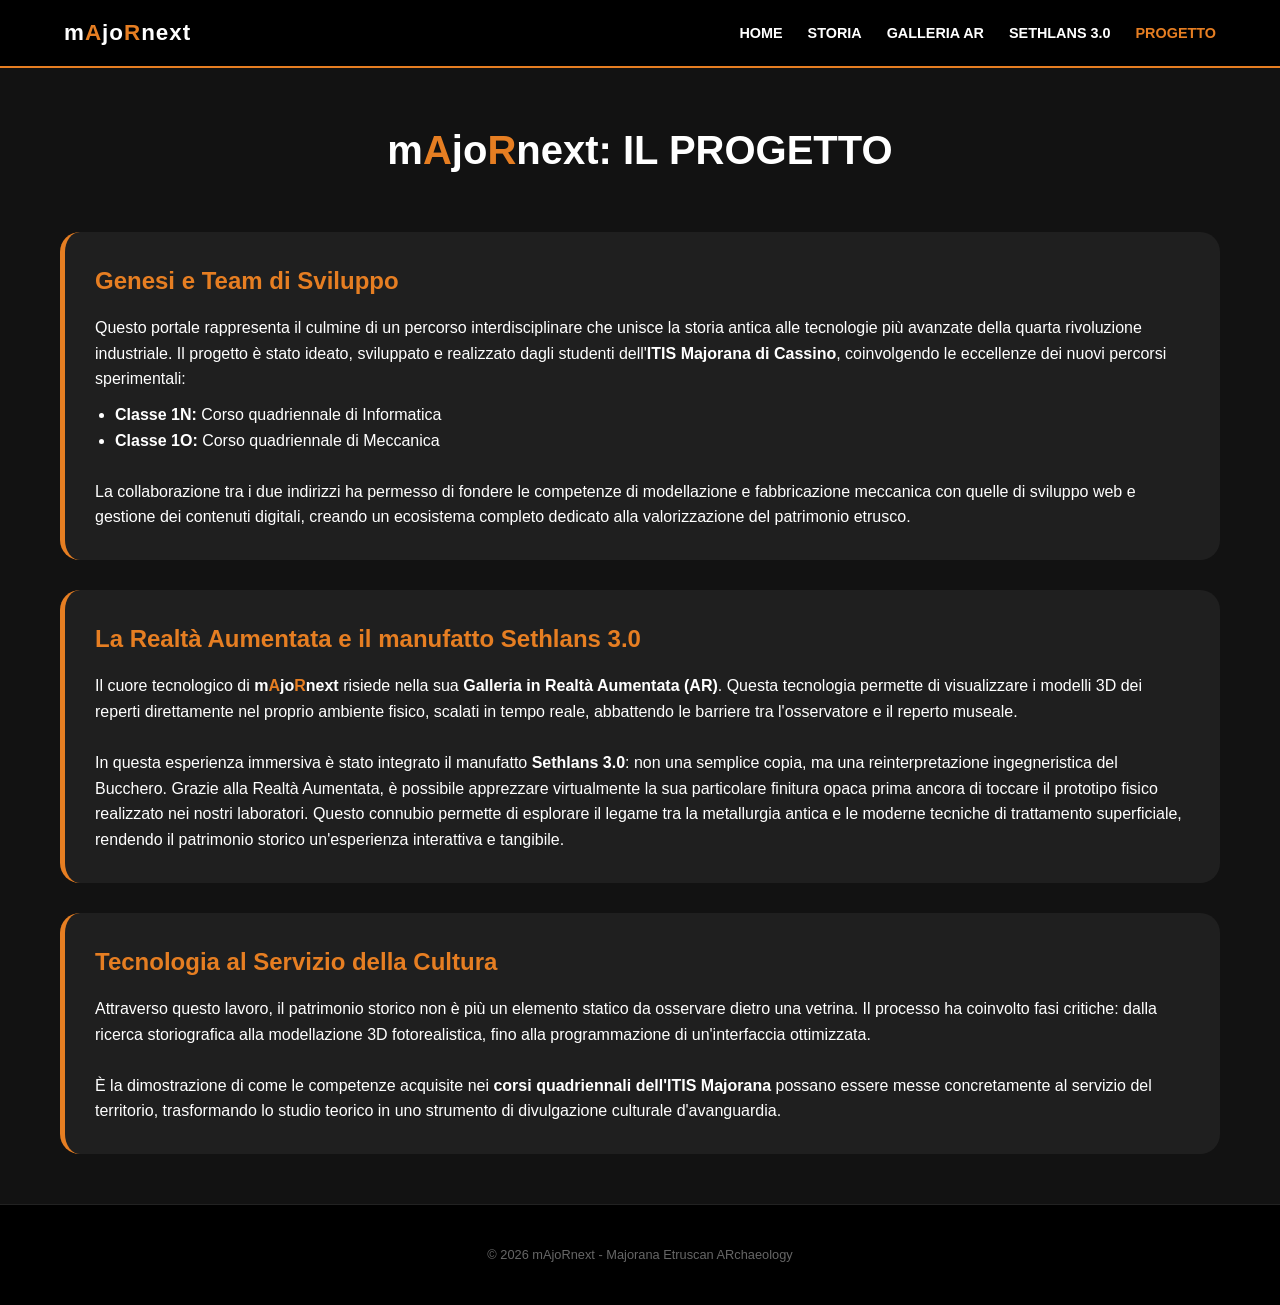
==== progetto.html @ 32ea3e2a "Add files via upload" ====
<!DOCTYPE html>
<html lang="it">
<head>
    <meta charset="UTF-8">
    <meta name="viewport" content="width=device-width, initial-scale=1.0">
    <title>Progetto - mAjoRnext</title>
    <link rel="stylesheet" href="style.css">
</head>
<body>
    <nav>
        <div class="logo">m<span class="highlight">A</span>jo<span class="highlight">R</span>next</div>
        <div class="hamburger" id="hamburger"><span></span><span></span><span></span></div>
        <ul class="nav-links" id="nav-links">
            <li><a href="index.html">HOME</a></li>
            <li><a href="storia.html">STORIA</a></li>
            <li><a href="gallery.html">GALLERIA AR</a></li>
            <li><a href="sethlans3.html">SETHLANS 3.0</a></li>
            <li><a href="progetto.html" class="active">PROGETTO</a></li>
        </ul>
    </nav>

    <main class="container">
        <h1 class="page-title">m<span class="highlight-text">A</span>jo<span class="highlight-text">R</span>next: IL PROGETTO</h1>
        
        <div class="content-block">
            <h2 class="highlight-text" style="margin-bottom: 15px;">Genesi e Team di Sviluppo</h2>
            <p>Questo portale rappresenta il culmine di un percorso interdisciplinare che unisce la storia antica alle tecnologie più avanzate della quarta rivoluzione industriale. Il progetto è stato ideato, sviluppato e realizzato dagli studenti dell'<strong>ITIS Majorana di Cassino</strong>, coinvolgendo le eccellenze dei nuovi percorsi sperimentali:</p>
            <ul style="margin-left: 20px; margin-top: 10px; color: white;">
                <li><strong>Classe 1N:</strong> Corso quadriennale di Informatica</li>
                <li><strong>Classe 1O:</strong> Corso quadriennale di Meccanica</li>
            </ul>
            <br>
            <p>La collaborazione tra i due indirizzi ha permesso di fondere le competenze di modellazione e fabbricazione meccanica con quelle di sviluppo web e gestione dei contenuti digitali, creando un ecosistema completo dedicato alla valorizzazione del patrimonio etrusco.</p>
        </div>

        <div class="content-block">
            <h2 class="highlight-text" style="margin-bottom: 15px;">La Realtà Aumentata e il manufatto Sethlans 3.0</h2>
            <p>Il cuore tecnologico di <strong>m<span class="highlight-text">A</span>jo<span class="highlight-text">R</span>next</strong> risiede nella sua <strong>Galleria in Realtà Aumentata (AR)</strong>. Questa tecnologia permette di visualizzare i modelli 3D dei reperti direttamente nel proprio ambiente fisico, scalati in tempo reale, abbattendo le barriere tra l'osservatore e il reperto museale.</p>
            <br>
            <p>In questa esperienza immersiva è stato integrato il manufatto <strong>Sethlans 3.0</strong>: non una semplice copia, ma una reinterpretazione ingegneristica del Bucchero. Grazie alla Realtà Aumentata, è possibile apprezzare virtualmente la sua particolare finitura opaca prima ancora di toccare il prototipo fisico realizzato nei nostri laboratori. Questo connubio permette di esplorare il legame tra la metallurgia antica e le moderne tecniche di trattamento superficiale, rendendo il patrimonio storico un'esperienza interattiva e tangibile.</p>
        </div>

        <div class="content-block">
            <h2 class="highlight-text" style="margin-bottom: 15px;">Tecnologia al Servizio della Cultura</h2>
            <p>Attraverso questo lavoro, il patrimonio storico non è più un elemento statico da osservare dietro una vetrina. Il processo ha coinvolto fasi critiche: dalla ricerca storiografica alla modellazione 3D fotorealistica, fino alla programmazione di un'interfaccia ottimizzata.</p>
            <br>
            <p>È la dimostrazione di come le competenze acquisite nei <strong>corsi quadriennali dell'ITIS Majorana</strong> possano essere messe concretamente al servizio del territorio, trasformando lo studio teorico in uno strumento di divulgazione culturale d'avanguardia.</p>
        </div>
    </main>

    <footer>© 2026 mAjoRnext - Majorana Etruscan ARchaeology</footer>

    <script>
        const hb = document.getElementById('hamburger');
        const nl = document.getElementById('nav-links');
        hb.onclick = () => {
            hb.classList.toggle('active');
            nl.classList.toggle('active');
            document.body.style.overflow = nl.classList.contains('active') ? 'hidden' : 'auto';
        };
    </script>
</body>
</html>
---- style.css ----
:root {
    --orange: #e67e22;
    --orange-hover: #d35400;
    --dark-bg: #121212;
    --card-bg: #1f1f1f;
}

* { 
    box-sizing: border-box; 
    margin: 0; 
    padding: 0; 
}

body {
    font-family: 'Segoe UI', Tahoma, sans-serif;
    background-color: var(--dark-bg);
    color: white;
    line-height: 1.6;
    overflow-x: hidden;
}

/* NAVBAR */
nav {
    background: #000;
    display: flex;
    justify-content: space-between;
    align-items: center;
    padding: 15px 5%;
    position: sticky;
    top: 0;
    z-index: 1000;
    border-bottom: 2px solid var(--orange);
}

.logo { 
    font-weight: 800; 
    color: #ffffff; 
    font-size: 1.4rem; 
    letter-spacing: 1px;
    /* Rimosso text-transform per mantenere le minuscole */
}

.logo .highlight { 
    color: var(--orange); 
}

.nav-links { 
    display: flex; 
    list-style: none; 
}

.nav-links li { 
    margin-left: 25px; 
}

/* LINK DEL MENU: Bianco di default */
.nav-links a { 
    color: white; 
    text-decoration: none; 
    font-weight: 600;
    font-size: 0.9rem;
    transition: 0.3s;
    text-transform: uppercase; /* Questo mantiene i tasti del menu maiuscoli, che sta bene */
}

/* STATO ATTIVO E HOVER: Diventa Arancione */
.nav-links a:hover,
.nav-links a.active { 
    color: var(--orange) !important; 
}

/* HAMBURGER MENU (Mobile) */
.hamburger {
    display: none;
    flex-direction: column;
    cursor: pointer;
    gap: 5px;
}

.hamburger span {
    display: block;
    width: 25px;
    height: 3px;
    background: white;
    transition: 0.3s;
}

/* HERO SECTION */
.hero {
    height: 80vh;
    background: linear-gradient(rgba(0,0,0,0.7), rgba(0,0,0,0.7)), url('necropoli-della-banditaccia-via-degli-inferi-cerveteri.jpg');
    background-size: cover;
    background-position: center;
    display: flex;
    align-items: center;
    justify-content: center;
    text-align: center;
}

.hero-small h1 { 
    font-size: 4rem; 
    margin-bottom: 10px; 
}

.highlight-text { 
    color: var(--orange); 
}

/* BOTTONI HERO */
.hero-action-container {
    display: flex;
    flex-direction: column;
    align-items: center;
    gap: 15px;
    margin-top: 30px;
}

.btn-orange {
    display: inline-block;
    background: var(--orange);
    color: white;
    padding: 12px 30px;
    text-decoration: none;
    border-radius: 50px;
    font-weight: bold;
    transition: 0.3s;
    border: 2px solid var(--orange);
    width: 280px;
    text-align: center;
}

.btn-orange:hover {
    background: transparent;
    color: var(--orange);
}

/* CONTENUTI PAGINE */
.container { 
    max-width: 1200px; 
    margin: 50px auto; 
    padding: 0 20px; 
}

.page-title { 
    text-align: center; 
    margin-bottom: 50px; 
    font-size: 2.5rem; 
}

.content-block {
    background: var(--card-bg);
    padding: 30px;
    border-radius: 20px;
    margin-bottom: 30px;
    border-left: 5px solid var(--orange);
}

/* GALLERIA E CARDS */
.gallery-container { 
    display: grid; 
    grid-template-columns: repeat(auto-fit, minmax(300px, 1fr)); 
    gap: 35px; 
}

.artifact-card { 
    background: var(--card-bg); 
    border-radius: 25px; 
    border-left: 6px solid var(--orange); 
    overflow: hidden; 
    text-align: center; 
}

model-viewer, .artifact-card img { 
    width: 100%; 
    height: 400px; 
    background: #111; 
    display: block;
    object-fit: cover;
}

.info { 
    padding: 20px; 
    background: #1a1a1a; 
}

/* FOOTER */
footer { 
    text-align: center; 
    padding: 40px; 
    background: #000; 
    color: #666; 
    font-size: 0.8rem; 
    border-top: 1px solid #222; 
}

/* RESPONSIVE DESIGN */
@media (max-width: 768px) {
    .hamburger { display: flex; }
    
    .nav-links {
        display: none;
        flex-direction: column;
        position: fixed;
        top: 70px;
        left: 0;
        width: 100%;
        background: #000;
        padding: 20px;
        text-align: center;
        border-bottom: 2px solid var(--orange);
    }

    .nav-links.active { display: flex; }
    .nav-links li { margin: 15px 0; }
    .hero-small h1 { font-size: 2.5rem; }
}
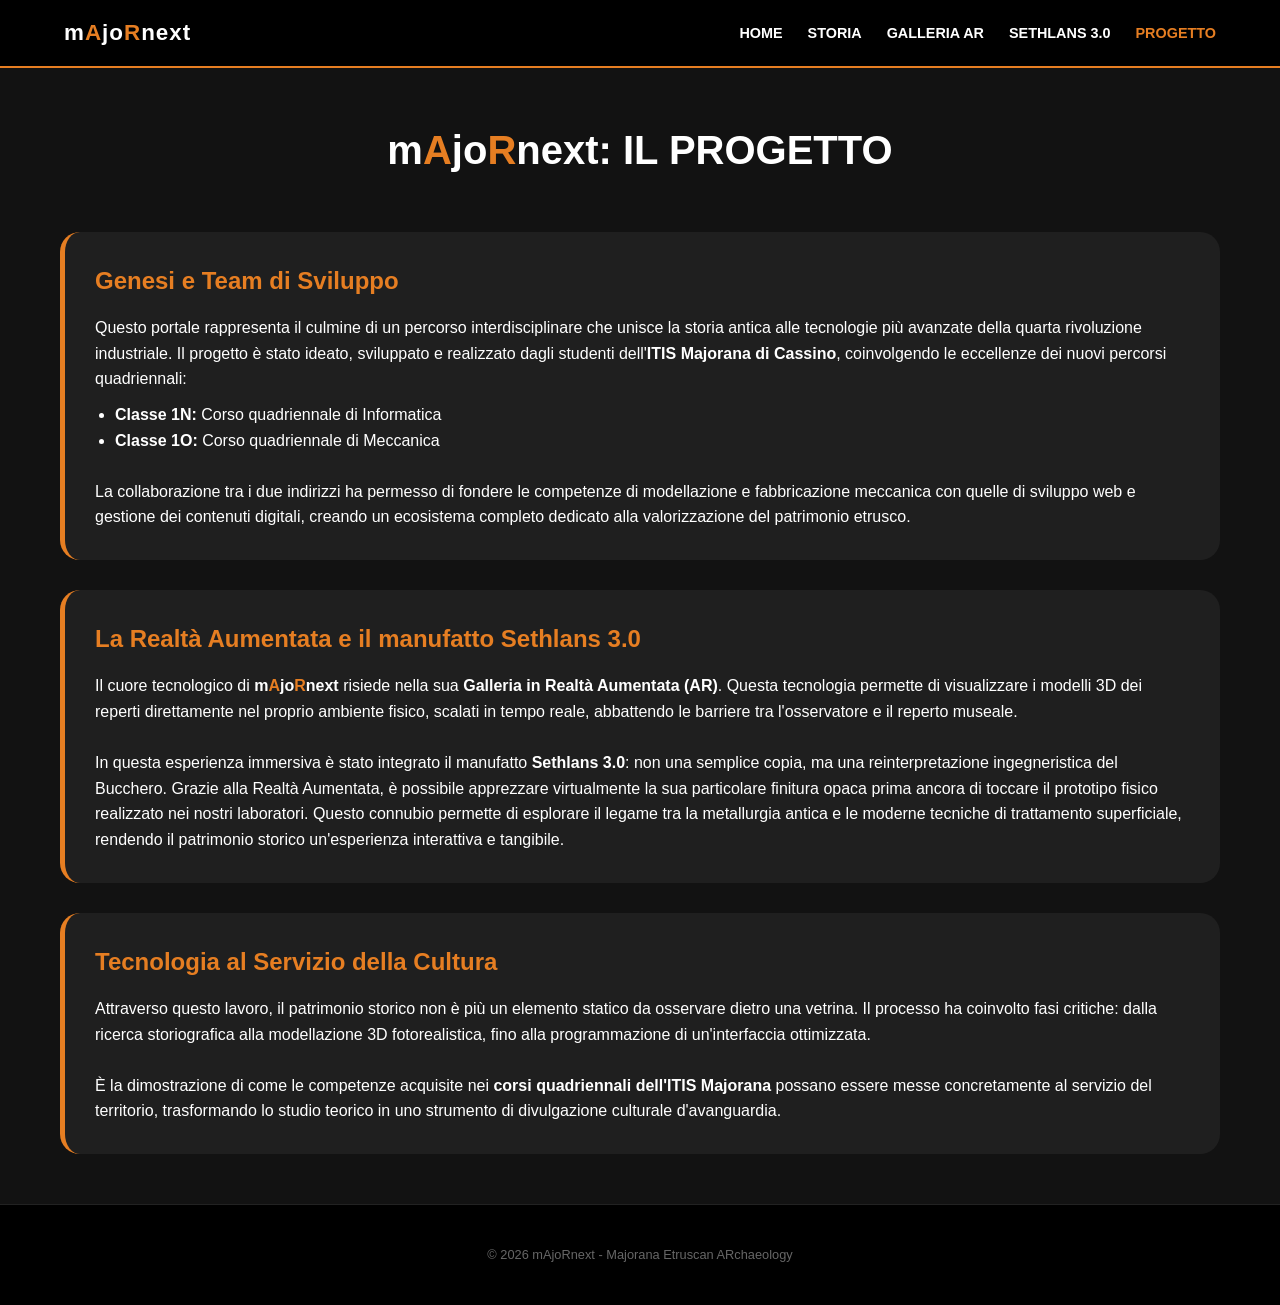
==== commit f660a9f7: "Update progetto.html" ====
--- a/progetto.html
+++ b/progetto.html
@@ -24,7 +24,7 @@
         
         <div class="content-block">
             <h2 class="highlight-text" style="margin-bottom: 15px;">Genesi e Team di Sviluppo</h2>
-            <p>Questo portale rappresenta il culmine di un percorso interdisciplinare che unisce la storia antica alle tecnologie più avanzate della quarta rivoluzione industriale. Il progetto è stato ideato, sviluppato e realizzato dagli studenti dell'<strong>ITIS Majorana di Cassino</strong>, coinvolgendo le eccellenze dei nuovi percorsi sperimentali:</p>
+            <p>Questo portale rappresenta il culmine di un percorso interdisciplinare che unisce la storia antica alle tecnologie più avanzate della quarta rivoluzione industriale. Il progetto è stato ideato, sviluppato e realizzato dagli studenti dell'<strong>ITIS Majorana di Cassino</strong>, coinvolgendo le eccellenze dei nuovi percorsi quadriennali:</p>
             <ul style="margin-left: 20px; margin-top: 10px; color: white;">
                 <li><strong>Classe 1N:</strong> Corso quadriennale di Informatica</li>
                 <li><strong>Classe 1O:</strong> Corso quadriennale di Meccanica</li>
@@ -60,4 +60,4 @@
         };
     </script>
 </body>
-</html>+</html>
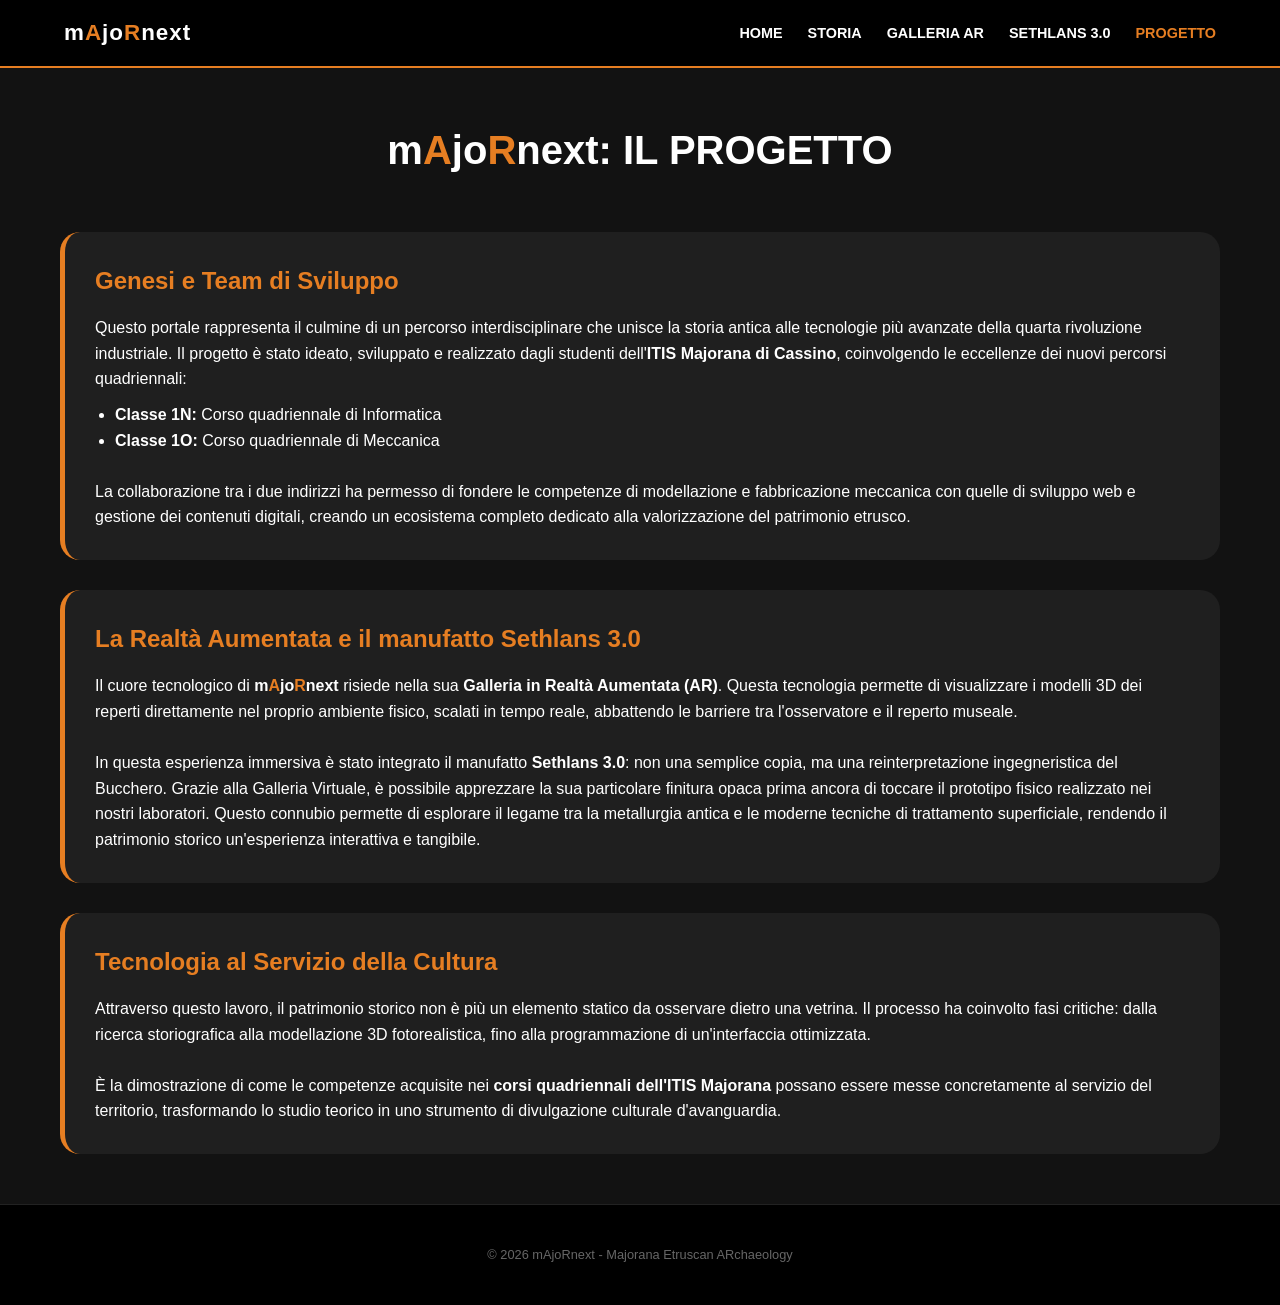
==== commit 28854156: "Update progetto.html" ====
--- a/progetto.html
+++ b/progetto.html
@@ -37,7 +37,7 @@
             <h2 class="highlight-text" style="margin-bottom: 15px;">La Realtà Aumentata e il manufatto Sethlans 3.0</h2>
             <p>Il cuore tecnologico di <strong>m<span class="highlight-text">A</span>jo<span class="highlight-text">R</span>next</strong> risiede nella sua <strong>Galleria in Realtà Aumentata (AR)</strong>. Questa tecnologia permette di visualizzare i modelli 3D dei reperti direttamente nel proprio ambiente fisico, scalati in tempo reale, abbattendo le barriere tra l'osservatore e il reperto museale.</p>
             <br>
-            <p>In questa esperienza immersiva è stato integrato il manufatto <strong>Sethlans 3.0</strong>: non una semplice copia, ma una reinterpretazione ingegneristica del Bucchero. Grazie alla Realtà Aumentata, è possibile apprezzare virtualmente la sua particolare finitura opaca prima ancora di toccare il prototipo fisico realizzato nei nostri laboratori. Questo connubio permette di esplorare il legame tra la metallurgia antica e le moderne tecniche di trattamento superficiale, rendendo il patrimonio storico un'esperienza interattiva e tangibile.</p>
+            <p>In questa esperienza immersiva è stato integrato il manufatto <strong>Sethlans 3.0</strong>: non una semplice copia, ma una reinterpretazione ingegneristica del Bucchero. Grazie alla Galleria Virtuale, è possibile apprezzare la sua particolare finitura opaca prima ancora di toccare il prototipo fisico realizzato nei nostri laboratori. Questo connubio permette di esplorare il legame tra la metallurgia antica e le moderne tecniche di trattamento superficiale, rendendo il patrimonio storico un'esperienza interattiva e tangibile.</p>
         </div>
 
         <div class="content-block">
